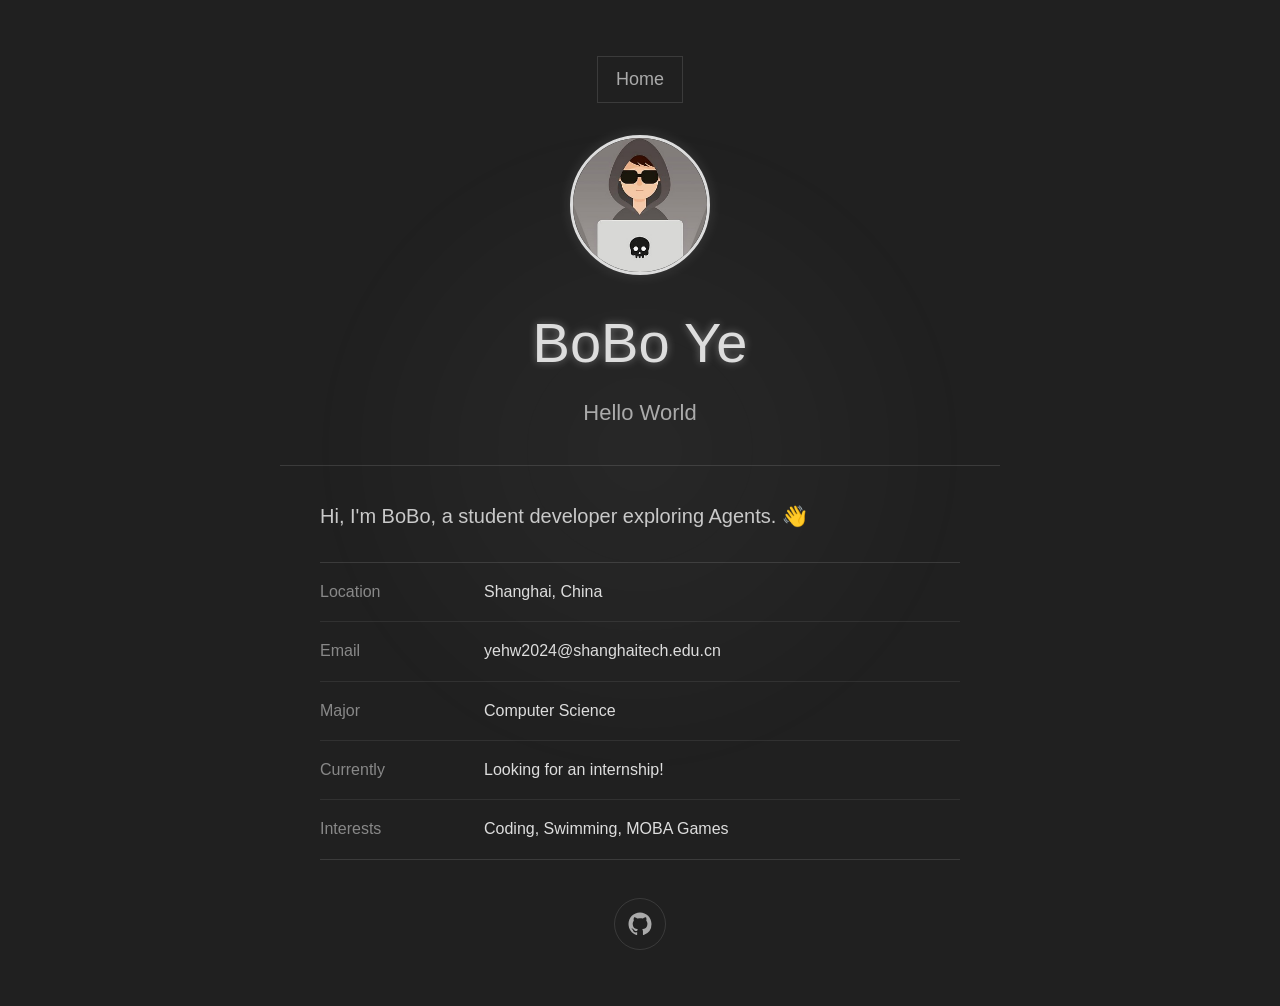
==== html/about.html @ 5464277f "feat(site): add data-driven about page" ====
<!doctype html>
<html lang="en">
<head>
  <meta charset="utf-8">
  <meta name="viewport" content="width=device-width, initial-scale=1">
  <title>About - BoBo Ye</title>
  <base href="../">
  <link rel="stylesheet" href="css/style.css">
</head>
<body class="about-body">
  <main class="about-page">
    <a class="back-link" href="index.html" aria-label="Back to home">Home</a>

    <header class="profile about-profile">
      <img class="avatar" data-about-avatar src="assets/imgs/headpic_512.png" alt="BoBo Ye">
      <h1 data-about-name>BoBo Ye</h1>
      <p class="headline" data-about-headline>Your headline goes here.</p>
    </header>

    <section class="about-content" aria-label="About information">
      <div class="bio" data-about-bio></div>
      <dl class="info-list" data-about-details></dl>
      <nav class="social-links" data-about-links aria-label="Social links"></nav>
      <p class="data-error" data-about-error hidden>
        About information could not be loaded. Please run this site from a local server or check data/about.json.
      </p>
    </section>
  </main>

  <script src="js/about.js"></script>
</body>
</html>
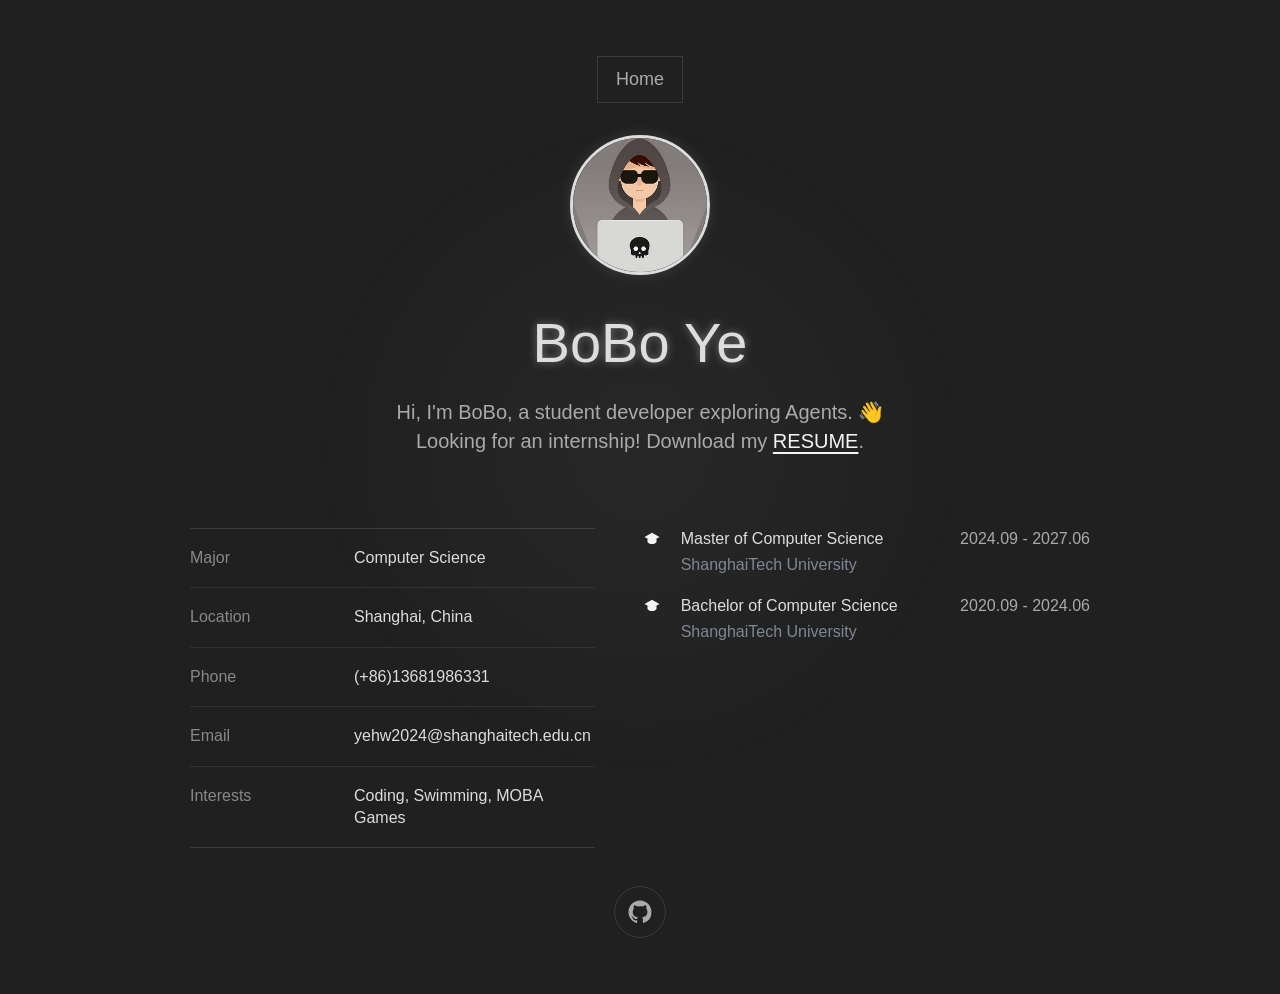
==== commit 16f141d7: "feat(site): add resume and richer publications display" ====
--- a/html/about.html
+++ b/html/about.html
@@ -14,12 +14,20 @@
     <header class="profile about-profile">
       <img class="avatar" data-about-avatar src="assets/imgs/headpic_512.png" alt="BoBo Ye">
       <h1 data-about-name>BoBo Ye</h1>
-      <p class="headline" data-about-headline>Your headline goes here.</p>
+      <p class="headline" data-about-headline hidden></p>
+      <div class="bio about-bio" data-about-bio></div>
     </header>
 
     <section class="about-content" aria-label="About information">
-      <div class="bio" data-about-bio></div>
-      <dl class="info-list" data-about-details></dl>
+      <div class="about-columns">
+        <div class="about-column" aria-label="Profile details">
+          <dl class="info-list" data-about-details></dl>
+        </div>
+
+        <div class="about-column">
+          <div class="education-list" data-about-education></div>
+        </div>
+      </div>
       <nav class="social-links" data-about-links aria-label="Social links"></nav>
       <p class="data-error" data-about-error hidden>
         About information could not be loaded. Please run this site from a local server or check data/about.json.
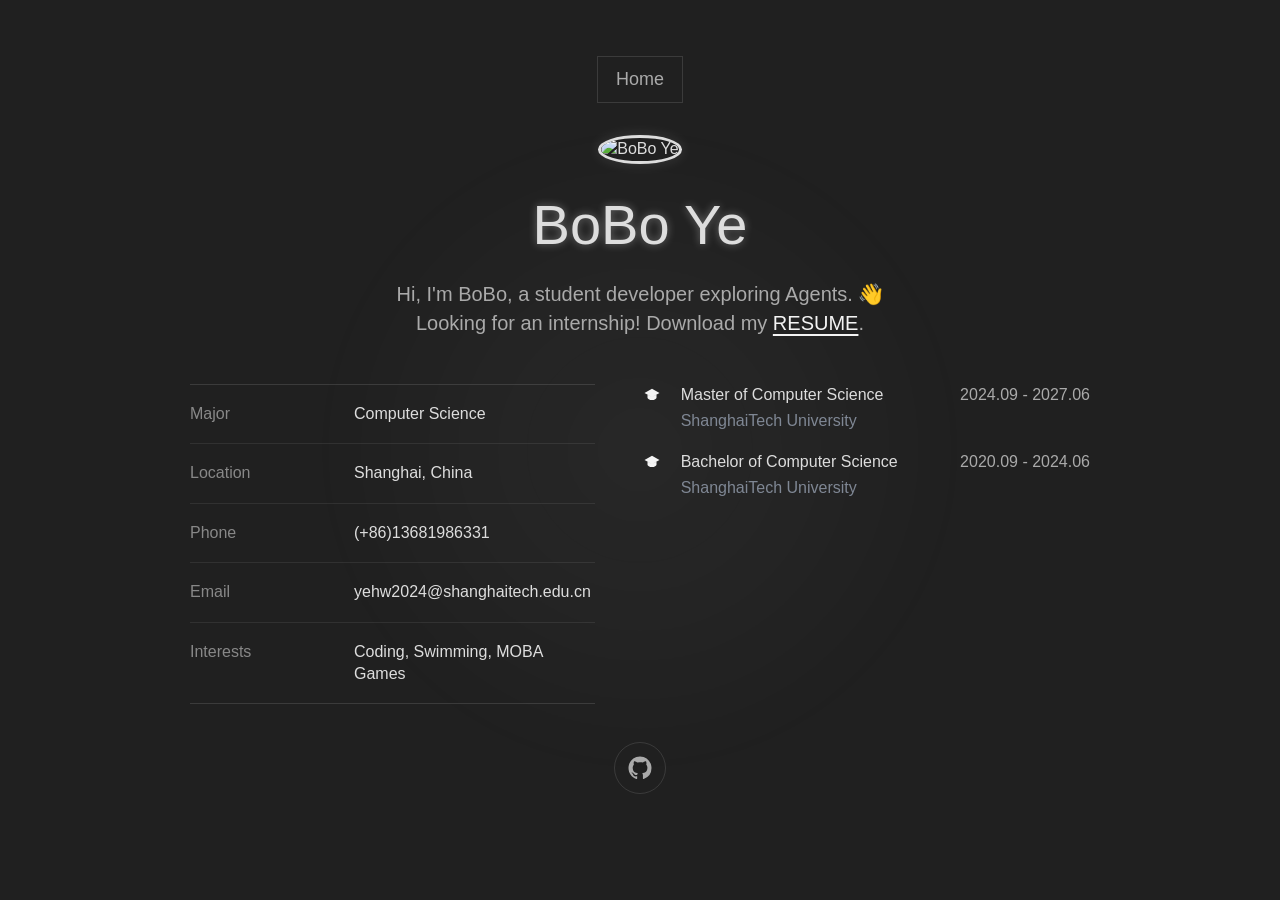
==== commit ef81103d: "refactor(site): modularize data-driven page renderers" ====
--- a/html/about.html
+++ b/html/about.html
@@ -35,6 +35,6 @@
     </section>
   </main>
 
-  <script src="js/about.js"></script>
+  <script type="module" src="js/about-page.js"></script>
 </body>
 </html>
